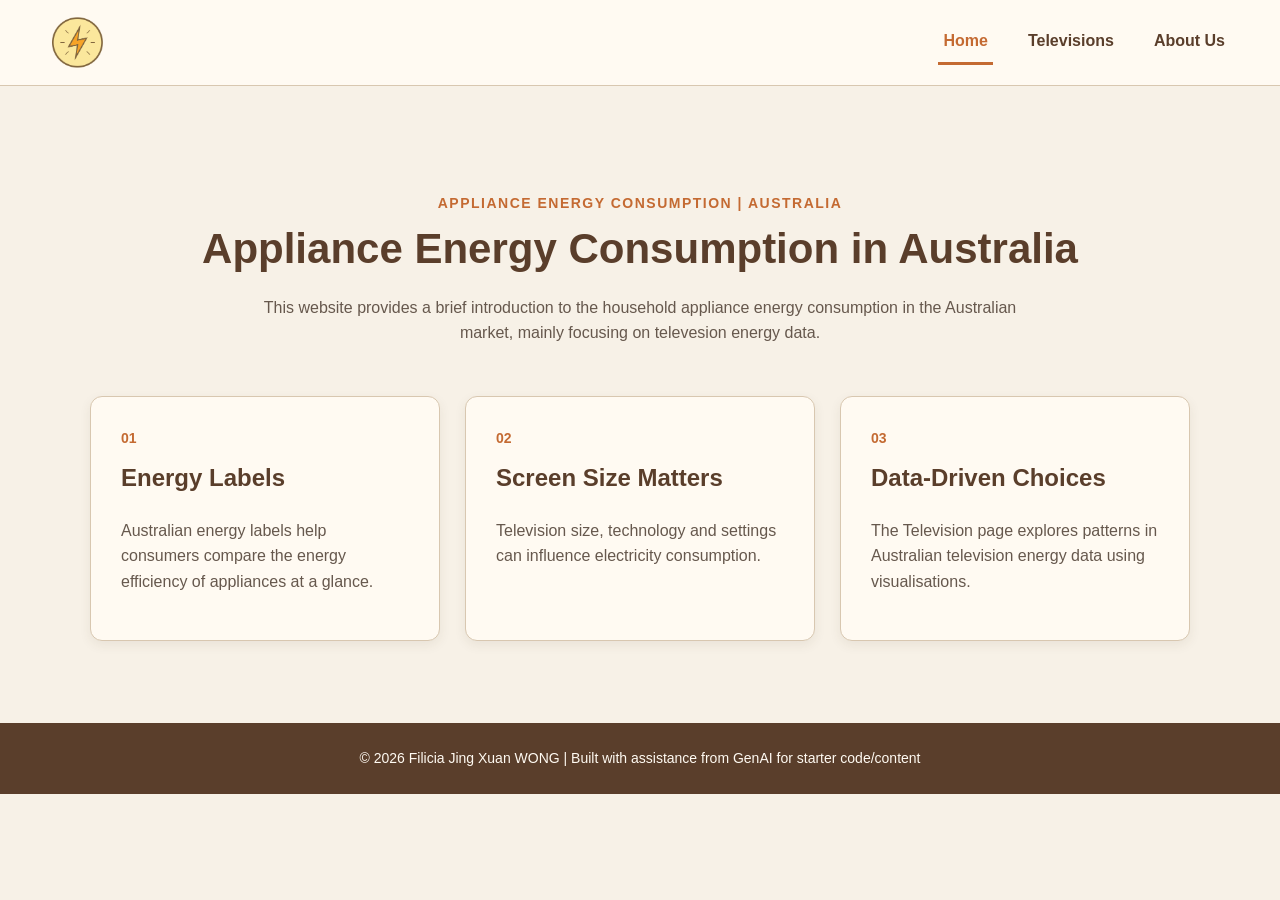
==== index.html @ e253a5ce "Files from T01 added" ====
<!DOCTYPE html>
<html lang="en">
<!--Description: index.html-->
<!--Author: Filicia Jing Xuan WONG-->
<!--Date: 10/09/2026-->
<!--Validation: 24/9/2026-->

<!--Head-->
<head>
    <meta charset="utf-8">
    <meta name="description" content="T01 Website, Homepage">
    <meta name="keywords" content="Data Visualisation, Tutorial1, T01, Homepage">
    <meta name="authors" content="Filicia Jing Xuan WONG">
    <meta name="viewport" content="width=device-width, initial-scale=1.0">
    <title>Appliance Energy Consumption Website</title>
    <link rel="stylesheet" href="style.css">
</head>

<body data-page="home">
    
    <header class="website_header">
        <!--PowerIcon Logo-->
        <a class="powericon_logo_link" href="index.html" title="Return to Homepage">
            <img src="images/PowerIcon.png" alt="PowerIcon" class="powericon_logo">
        </a>

        <!--Navigation Bar-->
        <nav class="top_nav">
            <a href="index.html" data-page="home">Home</a>
            <a href="televisions.html" data-page="televisions">Televisions</a>
            <a href="aboutus.html" data-page="aboutus">About Us</a>
        </nav>
    </header>

    <!--Homepage Content-->
    <main class="container">
        <section class="section_container">

            <p class="homepage_statement">APPLIANCE ENERGY CONSUMPTION | AUSTRALIA</p>

            <h1>Appliance Energy Consumption in Australia</h1>

            <p class="homepage_statement_intro">
                This website provides a brief introduction to the household appliance energy consumption
                in the Australian market, mainly focusing on televesion energy data.
            </p>

        </section>

        <!--Information Cards-->
        <div class="info_card_grid">

            <!--Card 1-->
            <article class="info_card">
                <div class="card_order">01</div>
                <h2>Energy Labels</h2>
                <p>Australian energy labels help consumers compare the energy efficiency
                        of appliances at a glance.</p>
            </article>

            <!--Card 2-->
            <article class="info_card">
                    <div class="card_order">02</div>
                    <h2>Screen Size Matters</h2>
                    <p>Television size, technology and settings can influence electricity consumption.</p>
            </article>

            <!--Card 3-->
            <article class="info_card">
                    <div class="card_order">03</div>
                    <h2>Data-Driven Choices</h2>
                    <p>The Television page explores patterns in Australian television
                        energy data using visualisations.</p>
            </article>

        </div>
    </main>

    <!--Footer-->
    <footer class="footer">
        <p>&copy; 2026 Filicia Jing Xuan WONG | Built with assistance from GenAI for starter code/content</p>
    </footer>

    <script src="script.js"></script>

</body>
</html>
---- style.css ----
/*Description: style.css
Author: Filicia Jing Xuan WONG
Date: 10/09/2026
Validation: 24/9/2026*/

/*Webpage Styling*/
* {
    box-sizing: border-box;
}

body {
    margin: 0;
    font-family: Arial, sans-serif;
    background-color:#f7f1e7;
    color: #3f3025;
    line-height: 1.6;
}

/*Header*/
.website_header {
    display: flex;
    align-items: center;
    justify-content: space-between;
    padding: 15px 50px;
    background-color: #fffaf2;
    border-bottom: 1px solid #d8c7b0;
    position: sticky;
    top: 0;
    z-index: 1500;
}

/*Logo*/
.powericon_logo_link {
    display: block;
}

.powericon_logo {
    width: 55px;
    height: 55px;
    display: block;
}

.powericon_logo_link:hover {
    opacity: 0.80;
}

/*Navigation bar*/
.top_nav {
    display: flex;
    gap: 30px;
}

.top_nav a {
    text-decoration: none;
    color: #5a3e2b;
    font-weight: bold;
    padding: 8px 5px;
    border-bottom: 3px solid transparent;
}

.top_nav a:hover {
    color: #c46a32;
    border-bottom: 3px solid #c46a32;
}

/*Current Page*/
.top_nav a.active {
    color: #c46a32;
    border-bottom: 3px solid #c46a32;
}

/*Main Container*/
.container {
    width: 90%;
    max-width: 1100px;
    margin: 0 auto;
    padding: 52px 0;
}

/*Home Page*/
.section_container {
    text-align: center;
    padding: 40px 20px 50px;
}

.homepage_statement, .televisions_statement, .aboutus_statement {
    color: #c46a32;
    font-size: 14px;
    font-weight: bold;
    letter-spacing: 1.5px;
    margin-bottom: 10px;
}

.section_container h1,
.page_heading h1 {
    color: #5a3e2b;
    font-size: 42px;
    line-height: 1.2;
    margin: 10px 0 20px;
}

.homepage_statement_intro, .televisions_statement_intro, .aboutus_statement_intro{
    max-width: 800px;
    margin: 0 auto;
    color: #66584d;
}

/*Information Cards*/
.info_card_grid {
    display: grid;
    grid-template-columns: repeat(3, 1fr);
    gap: 25px;
}

.info_card {
    background-color: #fffaf2;
    border: 1px solid #d8c7b0;
    border-radius: 12px;
    padding: 30px;
    box-shadow: 0 4px 12px rgba(80, 60, 40, 0.08);
}

.info_card:hover {
    transform: translateY(-3px);
}

.card_order {
    color: #c46a32;
    font-weight: bold;
    font-size: 14px;
    margin-bottom: 10px;
}

.info_card h2 {
    color: #5a3e2b;
    margin-top: 0;
}

.info_card p {
    color: #66584d;
}

/*Television Page*/
.page_heading {
    text-align: center;
    margin-bottom: 45px;
}

.page_heading h1 {
    margin-bottom: 20px;
}


/*Question Cards*/
.questions {
    display: flex;
    flex-direction: column;
    gap: 30px;
}

.question_card {
    background-color: #fffaf2;
    border: 1px solid #d8c7b0;
    border-radius: 12px;
    padding: 30px;
    box-shadow: 0 4px 12px rgba(80, 60, 40, 0.08);
}

.question_header {
    display: flex;
    align-items: flex-start;
    gap: 15px;
    margin-bottom: 25px;
}

.question_order {
    color: #c46a32;
    font-size: 18px;
    font-weight: bold;
    min-width: 30px;
}

.question_header h2 {
    margin: 0;
    color: #5a3e2b;
    font-size: 22px;
    line-height: 1.4;
}

/*Chart Images*/
.question_card img {
    display: block;
    width: 100%;
    max-width: 800px;
    height: auto;
    margin: 0 auto 25px;
    border-radius: 8px;
}

/*Explanation*/
.brief_explanation {
    background-color: #f3eadc;
    padding: 20px;
    border-left: 4px solid #c46a32;
    border-radius: 5px;
}

.brief_explanation strong {
    color: #5a3e2b;
}

.brief_explanation p {
    margin-bottom: 0;
    color: #66584d;
}

/*About Us Page*/
.about_card {
    max-width: 800px;
    margin: 40px auto;
    padding: 35px;
    background-color: #fffaf2;
    border: 1px solid #d8c7b0;
    border-radius: 12px;
    box-shadow: 0 4px 12px rgba(80, 60, 40, 0.08);
}

.about_card h2 {
    margin-top: 0;
    margin-bottom: 15px;
    color: #5a3e2b;
}

.about_card p {
    margin-bottom: 15px;
    color: #66584d;
}

.about_card p:last-child {
    margin-bottom: 0;
}

/*Footer*/
.footer {
    background-color: #5a3e2b;
    color: #fffaf2;
    text-align: center;
    padding: 24px 20px;
    margin-top: 30px;
}

.footer p {
    margin: 0;
    font-size: 14px;
}


/*Web Responsiveness*/
@media (max-width: 768px) {

    .website_header {
        padding: 15px 25px;
    }

    .top_nav {
        gap: 15px;
    }

    .top_nav a {
        font-size: 14px;
    }

    .section_container h1,
    .page_heading h1 {
        font-size: 32px;
    }

    .info_card_grid {
        grid-template-columns: 1fr;
    }

    .question_header h2 {
        font-size: 19px;
    }
}


@media (max-width: 500px) {

    .website_header {
        flex-direction: column;
        gap: 15px;
    }

    .top_nav {
        gap: 12px;
    }

    .container {
        width: 92%;
        padding: 35px 0;
    }

    .question_card {
        padding: 20px;
    }
}
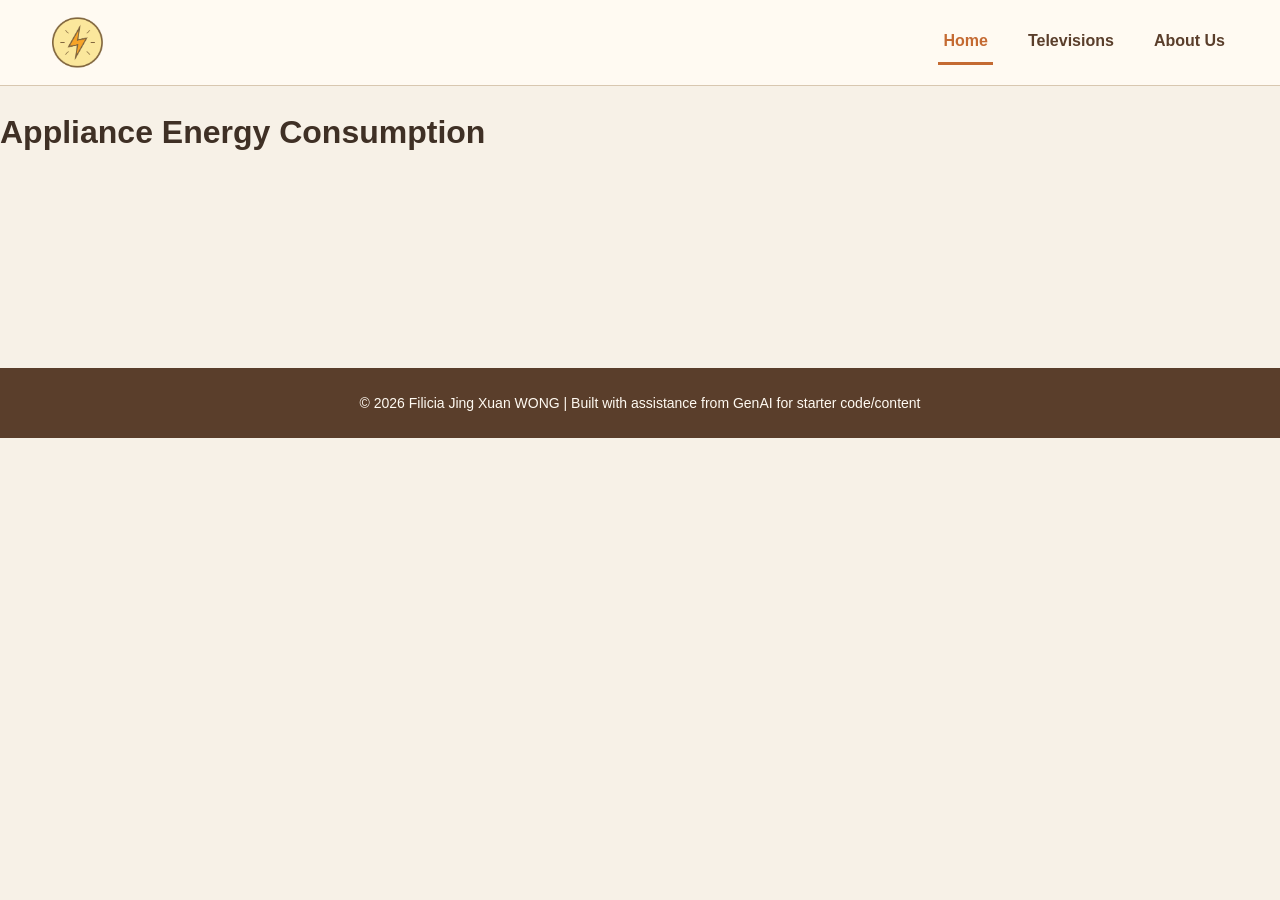
==== commit 2689350a: "feat: reset body; add h1/div/svg; link D3 and energy-d3.js; D3 — style h1, append paragraph, add SVG" ====
--- a/index.html
+++ b/index.html
@@ -19,6 +19,7 @@
 <body data-page="home">
     
     <header class="website_header">
+        
         <!--PowerIcon Logo-->
         <a class="powericon_logo_link" href="index.html" title="Return to Homepage">
             <img src="images/PowerIcon.png" alt="PowerIcon" class="powericon_logo">
@@ -32,49 +33,10 @@
         </nav>
     </header>
 
-    <!--Homepage Content-->
-    <main class="container">
-        <section class="section_container">
-
-            <p class="homepage_statement">APPLIANCE ENERGY CONSUMPTION | AUSTRALIA</p>
-
-            <h1>Appliance Energy Consumption in Australia</h1>
-
-            <p class="homepage_statement_intro">
-                This website provides a brief introduction to the household appliance energy consumption
-                in the Australian market, mainly focusing on televesion energy data.
-            </p>
-
-        </section>
-
-        <!--Information Cards-->
-        <div class="info_card_grid">
-
-            <!--Card 1-->
-            <article class="info_card">
-                <div class="card_order">01</div>
-                <h2>Energy Labels</h2>
-                <p>Australian energy labels help consumers compare the energy efficiency
-                        of appliances at a glance.</p>
-            </article>
-
-            <!--Card 2-->
-            <article class="info_card">
-                    <div class="card_order">02</div>
-                    <h2>Screen Size Matters</h2>
-                    <p>Television size, technology and settings can influence electricity consumption.</p>
-            </article>
-
-            <!--Card 3-->
-            <article class="info_card">
-                    <div class="card_order">03</div>
-                    <h2>Data-Driven Choices</h2>
-                    <p>The Television page explores patterns in Australian television
-                        energy data using visualisations.</p>
-            </article>
-
-        </div>
-    </main>
+        <h1>Appliance Energy Consumption</h1>
+        <div id="content"></div>
+        <!-- Give the SVG a size so shapes can be seen -->
+        <svg width="300" height="150"></svg>
 
     <!--Footer-->
     <footer class="footer">
@@ -82,6 +44,9 @@
     </footer>
 
     <script src="script.js"></script>
+     <!-- Load D3 first, then your D3 code file -->
+    <script src="https://d3js.org/d3.v7.min.js"></script>
+    <script src="energy-d3.js"></script>
 
 </body>
 </html>
